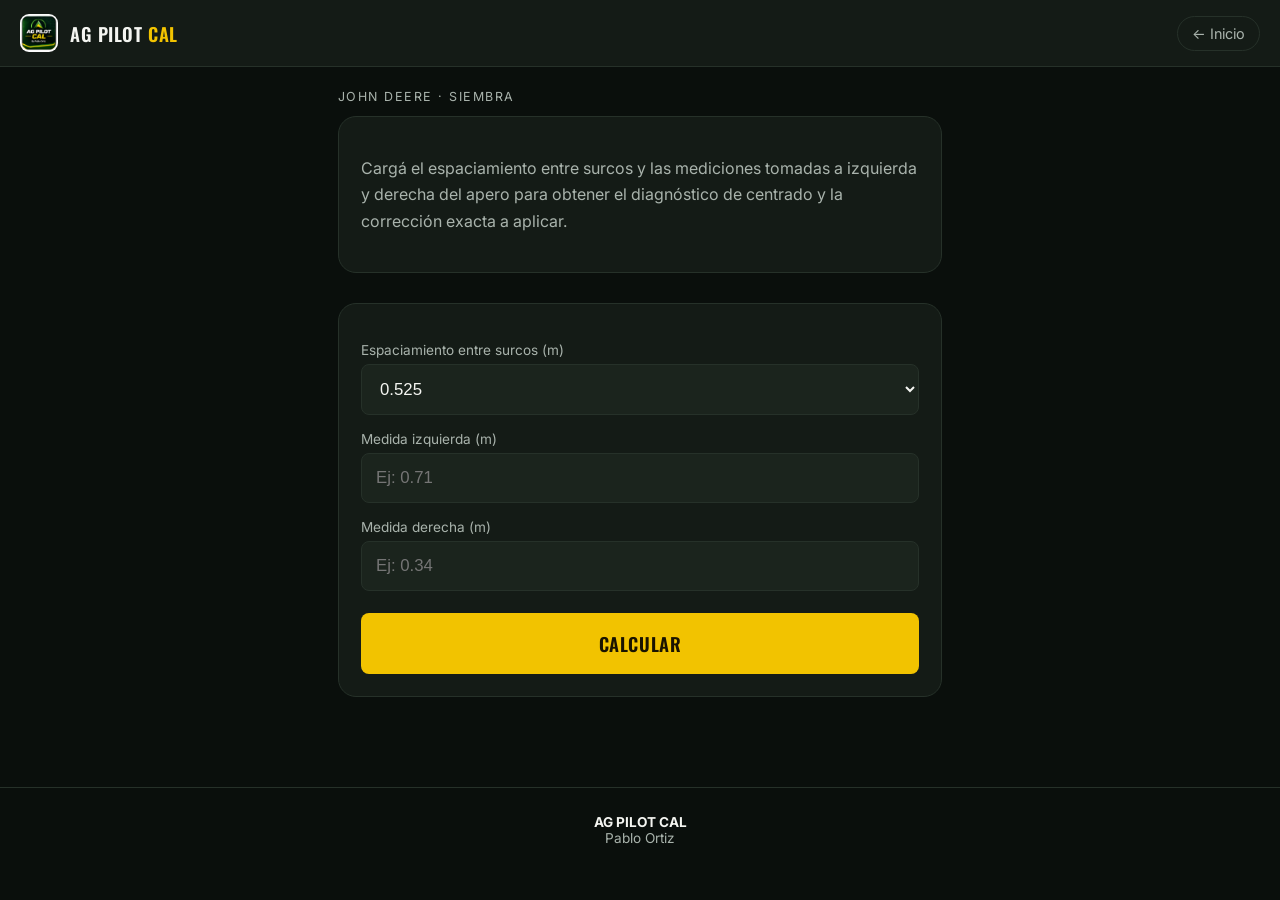
==== modules/john-deere-siembra.html @ c3885dfe "Add files via upload" ====
<!DOCTYPE html>
<html lang="es">
<head>
<meta charset="UTF-8">
<meta name="viewport" content="width=device-width, initial-scale=1.0, viewport-fit=cover">
<title>John Deere · Siembra — AG PILOT CAL</title>
<meta name="theme-color" content="#0a0f0c">
<link rel="manifest" href="../manifest.json">
<link rel="icon" href="../img/favicon.png">
<link rel="apple-touch-icon" href="../img/apple-touch-icon.png">

<link rel="preconnect" href="https://fonts.googleapis.com">
<link rel="preconnect" href="https://fonts.gstatic.com" crossorigin>
<link href="https://fonts.googleapis.com/css2?family=Oswald:wght@500;600;700&family=Inter:wght@400;500;600&display=swap" rel="stylesheet">

<link rel="stylesheet" href="../css/style.css">
</head>
<body>

<header class="topbar">
  <img src="../img/icon-192.png" alt="AG PILOT CAL">
  <div class="brand">AG PILOT <span>CAL</span></div>
  <a class="back" href="../index.html">← Inicio</a>
</header>

<main>

  <section>
    <div class="section-title">JOHN DEERE · SIEMBRA</div>
    <div class="card">
      <p>Cargá el espaciamiento entre surcos y las mediciones tomadas a izquierda y derecha
      del apero para obtener el diagnóstico de centrado y la corrección exacta a aplicar.</p>
    </div>
  </section>

  <section>
    <div class="card">

      <label for="surco">Espaciamiento entre surcos (m)</label>
      <select id="surco">
        <option value="0.525">0.525</option>
        <option value="0.45">0.45</option>
        <option value="0.70">0.70</option>
        <option value="0.21">0.21</option>
        <option value="0.19">0.19</option>
      </select>

      <label for="izq">Medida izquierda (m)</label>
      <input id="izq" type="number" step="0.001" inputmode="decimal" placeholder="Ej: 0.71">

      <label for="der">Medida derecha (m)</label>
      <input id="der" type="number" step="0.001" inputmode="decimal" placeholder="Ej: 0.34">

      <button class="primary" onclick="calcular()">Calcular</button>

    </div>
  </section>

  <section class="result" id="resultado">
    <div class="card">
      <h2>Diagnóstico</h2>
      <div id="estado" class="status-line"></div>

      <div class="box">
        <b>Corrección Valor C</b>
        <div id="valorC" class="value"></div>
      </div>

      <div class="box">
        <b>Corrección ancho de apero</b>
        <div id="anchoApero" class="value"></div>
      </div>

      <div class="action-list">
        <h3>Acciones recomendadas</h3>
        <div id="acciones"></div>
      </div>
    </div>
  </section>

</main>

<footer>
  <strong>AG PILOT CAL</strong><br>
  Pablo Ortiz
</footer>

<script>
// Fórmula de calibración John Deere · Siembra — validada en campo.
function calcular(){

    let surco = parseFloat(document.getElementById("surco").value);
    let izq   = parseFloat(document.getElementById("izq").value);
    let der   = parseFloat(document.getElementById("der").value);

    if(isNaN(izq) || isNaN(der)){
        alert("Ingrese ambas mediciones.");
        return;
    }

    let teorico = surco * 2;
    let suma = izq + der;
    let diferenciaCentro = Math.abs(izq - der);
    let valorC = diferenciaCentro / 4;

    let direccion = "";
    if(izq > der){
        direccion = "Mover hacia la DERECHA";
    } else if(der > izq){
        direccion = "Mover hacia la IZQUIERDA";
    } else {
        direccion = "Sin corrección";
    }

    let correccionApero = (teorico - suma) / 2;
    let textoApero = "";
    if(correccionApero > 0){
        textoApero = "⬆ AUMENTAR +" + correccionApero.toFixed(3) + " m";
    } else if(correccionApero < 0){
        textoApero = "⬇ REDUCIR " + Math.abs(correccionApero).toFixed(3) + " m";
    } else {
        textoApero = "✅ Sin corrección";
    }

    let tolerancia = 0.02;
    let estado = "";
    if(Math.abs(suma - teorico) <= tolerancia){
        estado = '<span class="status-ok">🟢 APERO CENTRADO</span>';
    } else {
        estado = '<span class="status-warn">⚠ VERIFICAR CENTRADO</span>';
    }

    document.getElementById("estado").innerHTML = estado;
    document.getElementById("valorC").innerHTML = valorC.toFixed(3) + " m<br>" + direccion;
    document.getElementById("anchoApero").innerHTML = textoApero;
    document.getElementById("acciones").innerHTML =
        "1. Modificar Valor C: " + valorC.toFixed(3) + " m<br><br>" +
        "2. " + textoApero + "<br><br>" +
        "3. Verificar nuevamente en campo.";

    document.getElementById("resultado").style.display = "block";
}
</script>

</body>
</html>
---- css/style.css ----
/* ============================================
   AG PILOT CAL — design tokens
   ============================================ */
:root{
  --bg:            #0a0f0c;
  --surface:       #141b16;
  --surface-2:     #1b241d;
  --border:        #263129;

  --primary:       #1b5e20;
  --primary-light: #2e8b34;
  --accent:        #f2c300;
  --accent-dim:    #c9a300;

  --text:          #f4f5f1;
  --text-dim:      #a9b3ac;

  --success:       #48c05c;
  --warning:       #ffab2e;
  --danger:        #ff5a52;

  --radius-lg: 18px;
  --radius-md: 12px;
  --radius-sm: 8px;

  --shadow: 0 10px 30px rgba(0,0,0,.45);
}

*{ box-sizing:border-box; }

html,body{
  margin:0;
  padding:0;
  background:var(--bg);
  color:var(--text);
  font-family:'Inter',-apple-system,BlinkMacSystemFont,'Segoe UI',Roboto,sans-serif;
  -webkit-tap-highlight-color:transparent;
}

h1,h2,h3,.brand-word{
  font-family:'Oswald','Inter',sans-serif;
  text-transform:uppercase;
  letter-spacing:.02em;
  margin:0;
}

a{ color:inherit; }

img{ max-width:100%; display:block; }

/* ---------- top nav ---------- */
.topbar{
  display:flex;
  align-items:center;
  gap:12px;
  padding:14px 20px;
  background:var(--surface);
  border-bottom:1px solid var(--border);
  position:sticky;
  top:0;
  z-index:10;
}
.topbar img{
  width:38px;
  height:38px;
  border-radius:9px;
}
.topbar .brand{
  font-family:'Oswald',sans-serif;
  font-size:1.15rem;
  font-weight:600;
  letter-spacing:.03em;
}
.topbar .brand span{ color:var(--accent); }
.topbar .back{
  margin-left:auto;
  font-size:.9rem;
  color:var(--text-dim);
  text-decoration:none;
  border:1px solid var(--border);
  padding:8px 14px;
  border-radius:999px;
}

/* ---------- hero ---------- */
.hero{
  position:relative;
  overflow:hidden;
}
.hero img{
  width:100%;
  height:min(52vw,320px);
  object-fit:cover;
  object-position:center 40%;
  filter:brightness(.55);
}
.hero-copy{
  position:absolute;
  inset:0;
  display:flex;
  flex-direction:column;
  justify-content:flex-end;
  padding:22px 20px 26px;
  background:linear-gradient(180deg,rgba(10,15,12,0) 0%,rgba(10,15,12,.9) 85%);
}
.hero-copy h1{
  font-size:clamp(1.7rem,6vw,2.6rem);
  line-height:1.05;
}
.hero-copy .accent{ color:var(--accent); }
.hero-copy p{
  margin:8px 0 0;
  color:var(--text-dim);
  font-size:.98rem;
  max-width:46ch;
}

/* ---------- layout ---------- */
main{
  max-width:640px;
  margin:0 auto;
  padding:22px 18px 60px;
}
section{ margin-bottom:30px; }
.section-title{
  font-size:.78rem;
  color:var(--text-dim);
  letter-spacing:.12em;
  margin-bottom:12px;
}

/* ---------- module cards ---------- */
.modules{
  display:grid;
  grid-template-columns:1fr;
  gap:12px;
}
.module-card{
  display:flex;
  align-items:center;
  gap:14px;
  background:var(--surface);
  border:1px solid var(--border);
  border-radius:var(--radius-md);
  padding:16px;
  text-decoration:none;
  color:var(--text);
  transition:border-color .15s ease, transform .15s ease;
}
.module-card:active{ transform:scale(.98); }
.module-card.active:hover{ border-color:var(--primary-light); }
.module-card .icon{
  width:46px;
  height:46px;
  border-radius:var(--radius-sm);
  background:var(--primary);
  display:flex;
  align-items:center;
  justify-content:center;
  font-size:1.4rem;
  flex-shrink:0;
}
.module-card .info{ flex:1; min-width:0; }
.module-card .info .name{
  font-weight:600;
  font-size:1.02rem;
}
.module-card .info .desc{
  color:var(--text-dim);
  font-size:.86rem;
  margin-top:2px;
}
.module-card .chevron{ color:var(--text-dim); font-size:1.2rem; }

.module-card.disabled{
  opacity:.5;
  cursor:default;
  pointer-events:none;
}
.module-card.disabled .icon{ background:var(--surface-2); }
.module-card .badge{
  font-size:.68rem;
  letter-spacing:.06em;
  text-transform:uppercase;
  background:var(--surface-2);
  color:var(--text-dim);
  padding:3px 8px;
  border-radius:999px;
  margin-left:8px;
}

/* ---------- generic card ---------- */
.card{
  background:var(--surface);
  border:1px solid var(--border);
  border-radius:var(--radius-lg);
  padding:22px;
}
.card p{
  line-height:1.65;
  color:var(--text-dim);
}
.card + .card{ margin-top:16px; }
.card img{ border-radius:var(--radius-sm); margin-top:14px; }
.card figcaption{
  color:var(--text-dim);
  font-size:.85rem;
  margin-top:8px;
}

/* ---------- footer ---------- */
footer{
  text-align:center;
  padding:26px 20px 34px;
  color:var(--text-dim);
  font-size:.85rem;
  border-top:1px solid var(--border);
}
footer strong{ color:var(--text); }

/* ---------- form controls (calibration tool) ---------- */
label{
  display:block;
  font-size:.85rem;
  color:var(--text-dim);
  margin:16px 0 6px;
}
select, input[type="number"]{
  width:100%;
  padding:14px;
  font-size:1.05rem;
  border:1px solid var(--border);
  background:var(--surface-2);
  color:var(--text);
  border-radius:var(--radius-sm);
}
select:focus, input:focus{
  outline:2px solid var(--primary-light);
  outline-offset:1px;
}

button.primary{
  width:100%;
  padding:17px;
  background:var(--accent);
  color:#1a1400;
  font-family:'Oswald',sans-serif;
  font-size:1.15rem;
  letter-spacing:.03em;
  text-transform:uppercase;
  font-weight:600;
  border:none;
  border-radius:var(--radius-sm);
  cursor:pointer;
  margin-top:22px;
}
button.primary:active{ background:var(--accent-dim); }

.result{ display:none; margin-top:20px; }
.status-line{
  font-family:'Oswald',sans-serif;
  font-size:1.25rem;
  letter-spacing:.01em;
}
.status-ok{ color:var(--success); }
.status-warn{ color:var(--warning); }

.box{
  background:var(--surface-2);
  border:1px solid var(--border);
  border-radius:var(--radius-sm);
  padding:14px 16px;
  margin-top:12px;
}
.box b{
  display:block;
  font-size:.78rem;
  letter-spacing:.06em;
  text-transform:uppercase;
  color:var(--text-dim);
  margin-bottom:6px;
}
.box .value{ font-size:1.3rem; font-weight:600; }

.action-list{
  background:var(--surface-2);
  border-radius:var(--radius-sm);
  padding:16px;
  margin-top:16px;
  line-height:1.8;
}
.action-list h3{
  font-size:.9rem;
  color:var(--accent);
  margin-bottom:8px;
}

@media (min-width:520px){
  .modules{ grid-template-columns:1fr 1fr; }
}
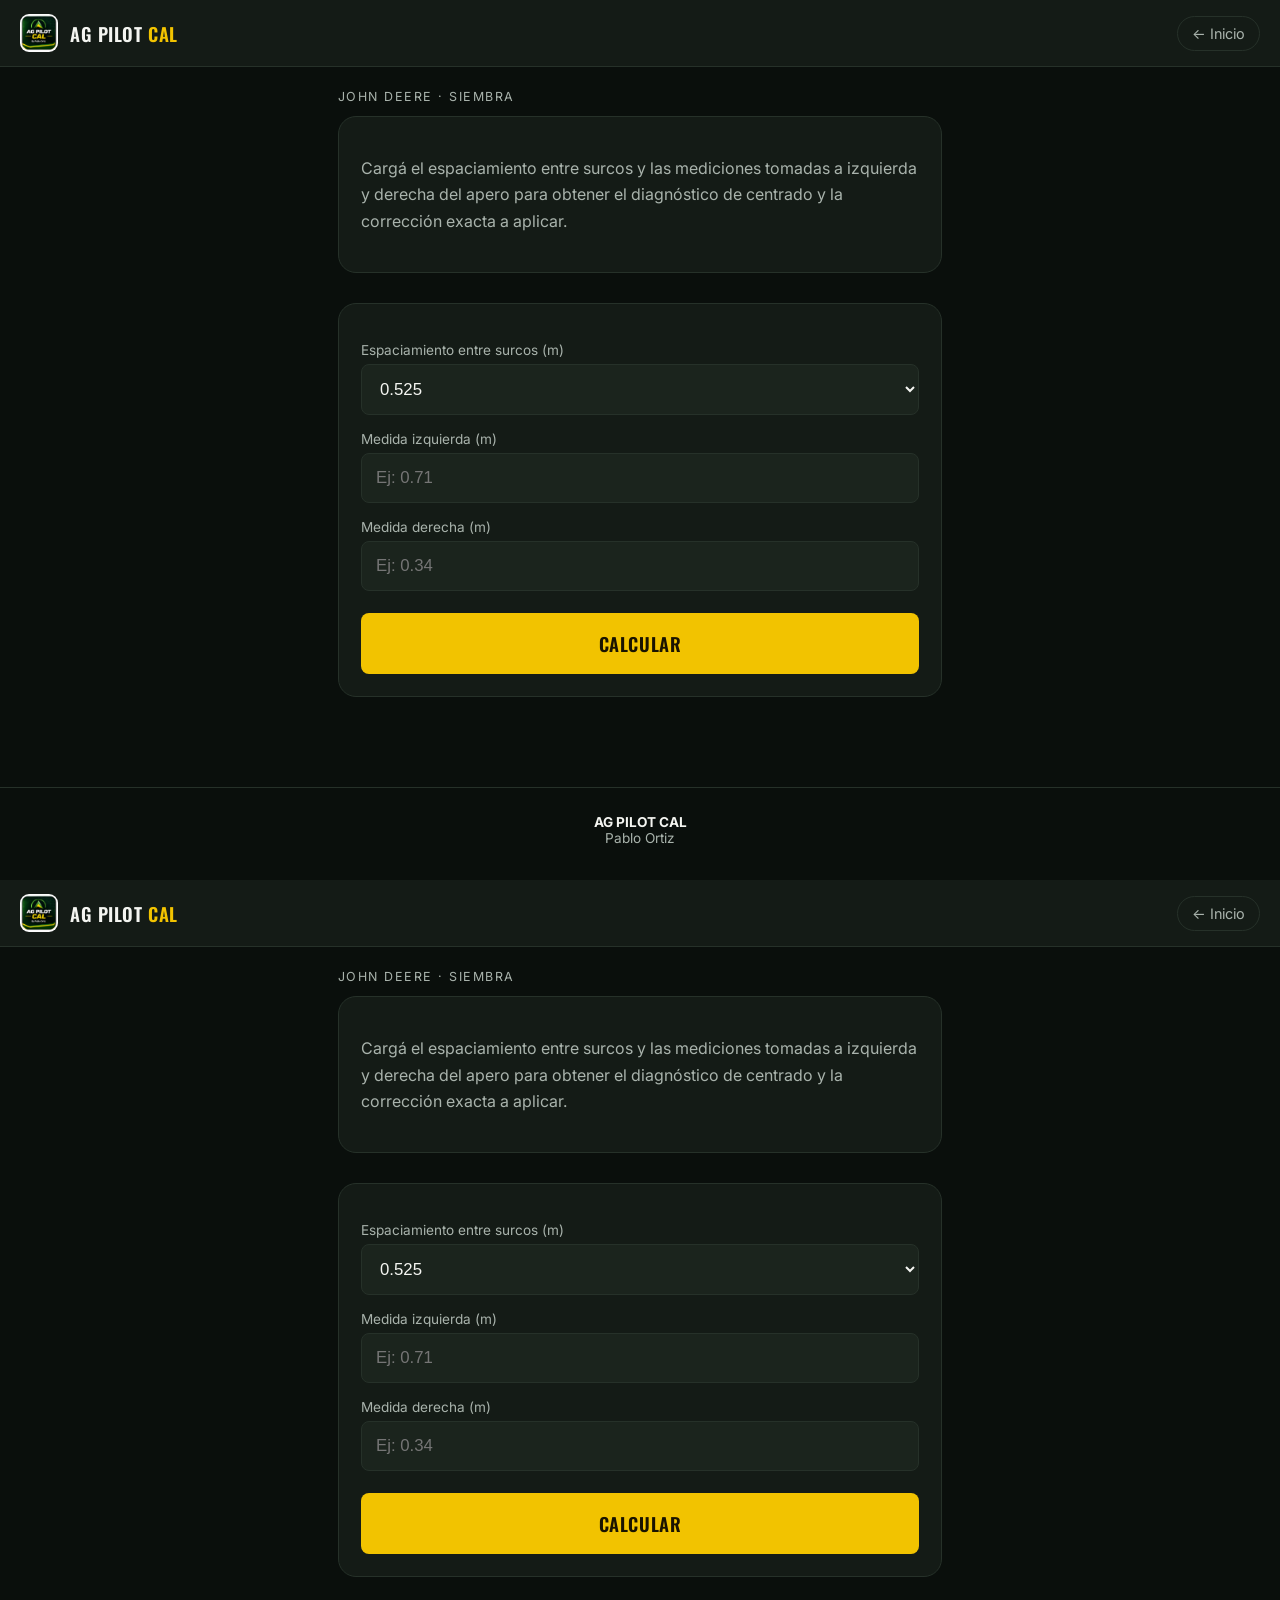
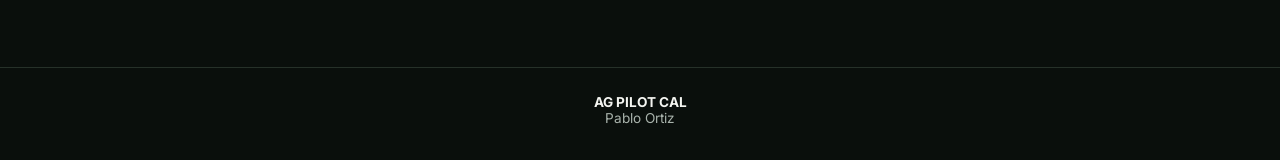
==== commit 717bcfd0: "Update HTML structure and add calibration script" ====
--- a/modules/john-deere-siembra.html
+++ b/modules/john-deere-siembra.html
@@ -9,6 +9,17 @@
 <link rel="icon" href="../img/favicon.png">
 <link rel="apple-touch-icon" href="../img/apple-touch-icon.png">
 
+<link rel="preconnect" href="https://fonts.googleapis.com"><!DOCTYPE html>
+<html lang="es">
+<head>
+<meta charset="UTF-8">
+<meta name="viewport" content="width=device-width, initial-scale=1.0, viewport-fit=cover">
+<title>John Deere · Siembra — AG PILOT CAL</title>
+<meta name="theme-color" content="#0a0f0c">
+<link rel="manifest" href="../manifest.json">
+<link rel="icon" href="../img/favicon.png">
+<link rel="apple-touch-icon" href="../img/apple-touch-icon.png">
+
 <link rel="preconnect" href="https://fonts.googleapis.com">
 <link rel="preconnect" href="https://fonts.gstatic.com" crossorigin>
 <link href="https://fonts.googleapis.com/css2?family=Oswald:wght@500;600;700&family=Inter:wght@400;500;600&display=swap" rel="stylesheet">
@@ -144,3 +155,138 @@
 
 </body>
 </html>
+
+<link rel="preconnect" href="https://fonts.gstatic.com" crossorigin>
+<link href="https://fonts.googleapis.com/css2?family=Oswald:wght@500;600;700&family=Inter:wght@400;500;600&display=swap" rel="stylesheet">
+
+<link rel="stylesheet" href="../css/style.css">
+</head>
+<body>
+
+<header class="topbar">
+  <img src="../img/icon-192.png" alt="AG PILOT CAL">
+  <div class="brand">AG PILOT <span>CAL</span></div>
+  <a class="back" href="../index.html">← Inicio</a>
+</header>
+
+<main>
+
+  <section>
+    <div class="section-title">JOHN DEERE · SIEMBRA</div>
+    <div class="card">
+      <p>Cargá el espaciamiento entre surcos y las mediciones tomadas a izquierda y derecha
+      del apero para obtener el diagnóstico de centrado y la corrección exacta a aplicar.</p>
+    </div>
+  </section>
+
+  <section>
+    <div class="card">
+
+      <label for="surco">Espaciamiento entre surcos (m)</label>
+      <select id="surco">
+        <option value="0.525">0.525</option>
+        <option value="0.45">0.45</option>
+        <option value="0.70">0.70</option>
+        <option value="0.21">0.21</option>
+        <option value="0.19">0.19</option>
+      </select>
+
+      <label for="izq">Medida izquierda (m)</label>
+      <input id="izq" type="number" step="0.001" inputmode="decimal" placeholder="Ej: 0.71">
+
+      <label for="der">Medida derecha (m)</label>
+      <input id="der" type="number" step="0.001" inputmode="decimal" placeholder="Ej: 0.34">
+
+      <button class="primary" onclick="calcular()">Calcular</button>
+
+    </div>
+  </section>
+
+  <section class="result" id="resultado">
+    <div class="card">
+      <h2>Diagnóstico</h2>
+      <div id="estado" class="status-line"></div>
+
+      <div class="box">
+        <b>Corrección Valor C</b>
+        <div id="valorC" class="value"></div>
+      </div>
+
+      <div class="box">
+        <b>Corrección ancho de apero</b>
+        <div id="anchoApero" class="value"></div>
+      </div>
+
+      <div class="action-list">
+        <h3>Acciones recomendadas</h3>
+        <div id="acciones"></div>
+      </div>
+    </div>
+  </section>
+
+</main>
+
+<footer>
+  <strong>AG PILOT CAL</strong><br>
+  Pablo Ortiz
+</footer>
+
+<script>
+// Fórmula de calibración John Deere · Siembra — validada en campo.
+function calcular(){
+
+    let surco = parseFloat(document.getElementById("surco").value);
+    let izq   = parseFloat(document.getElementById("izq").value);
+    let der   = parseFloat(document.getElementById("der").value);
+
+    if(isNaN(izq) || isNaN(der)){
+        alert("Ingrese ambas mediciones.");
+        return;
+    }
+
+    let teorico = surco * 2;
+    let suma = izq + der;
+    let diferenciaCentro = Math.abs(izq - der);
+    let valorC = diferenciaCentro / 4;
+
+    let direccion = "";
+    if(izq > der){
+        direccion = "Mover hacia la DERECHA";
+    } else if(der > izq){
+        direccion = "Mover hacia la IZQUIERDA";
+    } else {
+        direccion = "Sin corrección";
+    }
+
+    let correccionApero = (teorico - suma) / 2;
+    let textoApero = "";
+    if(correccionApero > 0){
+        textoApero = "⬆ AUMENTAR +" + correccionApero.toFixed(3) + " m";
+    } else if(correccionApero < 0){
+        textoApero = "⬇ REDUCIR " + Math.abs(correccionApero).toFixed(3) + " m";
+    } else {
+        textoApero = "✅ Sin corrección";
+    }
+
+    let tolerancia = 0.02;
+    let estado = "";
+    if(Math.abs(suma - teorico) <= tolerancia){
+        estado = '<span class="status-ok">🟢 APERO CENTRADO</span>';
+    } else {
+        estado = '<span class="status-warn">⚠ VERIFICAR CENTRADO</span>';
+    }
+
+    document.getElementById("estado").innerHTML = estado;
+    document.getElementById("valorC").innerHTML = valorC.toFixed(3) + " m<br>" + direccion;
+    document.getElementById("anchoApero").innerHTML = textoApero;
+    document.getElementById("acciones").innerHTML =
+        "1. Modificar Valor C: " + valorC.toFixed(3) + " m<br><br>" +
+        "2. " + textoApero + "<br><br>" +
+        "3. Verificar nuevamente en campo.";
+
+    document.getElementById("resultado").style.display = "block";
+}
+</script>
+
+</body>
+</html>
--- a/css/style.css
+++ b/css/style.css
@@ -96,6 +96,104 @@
 }
 .hero-copy{
   position:absolute;
+  inset:0;/* ============================================
+   AG PILOT CAL — design tokens
+   ============================================ */
+:root{
+  --bg:            #0a0f0c;
+  --surface:       #141b16;
+  --surface-2:     #1b241d;
+  --border:        #263129;
+
+  --primary:       #1b5e20;
+  --primary-light: #2e8b34;
+  --accent:        #f2c300;
+  --accent-dim:    #c9a300;
+
+  --text:          #f4f5f1;
+  --text-dim:      #a9b3ac;
+
+  --success:       #48c05c;
+  --warning:       #ffab2e;
+  --danger:        #ff5a52;
+
+  --radius-lg: 18px;
+  --radius-md: 12px;
+  --radius-sm: 8px;
+
+  --shadow: 0 10px 30px rgba(0,0,0,.45);
+}
+
+*{ box-sizing:border-box; }
+
+html,body{
+  margin:0;
+  padding:0;
+  background:var(--bg);
+  color:var(--text);
+  font-family:'Inter',-apple-system,BlinkMacSystemFont,'Segoe UI',Roboto,sans-serif;
+  -webkit-tap-highlight-color:transparent;
+}
+
+h1,h2,h3,.brand-word{
+  font-family:'Oswald','Inter',sans-serif;
+  text-transform:uppercase;
+  letter-spacing:.02em;
+  margin:0;
+}
+
+a{ color:inherit; }
+
+img{ max-width:100%; display:block; }
+
+/* ---------- top nav ---------- */
+.topbar{
+  display:flex;
+  align-items:center;
+  gap:12px;
+  padding:14px 20px;
+  background:var(--surface);
+  border-bottom:1px solid var(--border);
+  position:sticky;
+  top:0;
+  z-index:10;
+}
+.topbar img{
+  width:38px;
+  height:38px;
+  border-radius:9px;
+}
+.topbar .brand{
+  font-family:'Oswald',sans-serif;
+  font-size:1.15rem;
+  font-weight:600;
+  letter-spacing:.03em;
+}
+.topbar .brand span{ color:var(--accent); }
+.topbar .back{
+  margin-left:auto;
+  font-size:.9rem;
+  color:var(--text-dim);
+  text-decoration:none;
+  border:1px solid var(--border);
+  padding:8px 14px;
+  border-radius:999px;
+}
+
+/* ---------- hero ---------- */
+.hero{
+  position:relative;
+  overflow:hidden;
+}
+.hero img{
+  width:100%;
+  height:min(52vw,320px);
+  object-fit:cover;
+  object-position:center 40%;
+  filter:brightness(.55);
+}
+.hero-copy{
+  position:absolute;
   inset:0;
   display:flex;
   flex-direction:column;
@@ -298,3 +396,205 @@
 @media (min-width:520px){
   .modules{ grid-template-columns:1fr 1fr; }
 }
+
+  display:flex;
+  flex-direction:column;
+  justify-content:flex-end;
+  padding:22px 20px 26px;
+  background:linear-gradient(180deg,rgba(10,15,12,0) 0%,rgba(10,15,12,.9) 85%);
+}
+.hero-copy h1{
+  font-size:clamp(1.7rem,6vw,2.6rem);
+  line-height:1.05;
+}
+.hero-copy .accent{ color:var(--accent); }
+.hero-copy p{
+  margin:8px 0 0;
+  color:var(--text-dim);
+  font-size:.98rem;
+  max-width:46ch;
+}
+
+/* ---------- layout ---------- */
+main{
+  max-width:640px;
+  margin:0 auto;
+  padding:22px 18px 60px;
+}
+section{ margin-bottom:30px; }
+.section-title{
+  font-size:.78rem;
+  color:var(--text-dim);
+  letter-spacing:.12em;
+  margin-bottom:12px;
+}
+
+/* ---------- module cards ---------- */
+.modules{
+  display:grid;
+  grid-template-columns:1fr;
+  gap:12px;
+}
+.module-card{
+  display:flex;
+  align-items:center;
+  gap:14px;
+  background:var(--surface);
+  border:1px solid var(--border);
+  border-radius:var(--radius-md);
+  padding:16px;
+  text-decoration:none;
+  color:var(--text);
+  transition:border-color .15s ease, transform .15s ease;
+}
+.module-card:active{ transform:scale(.98); }
+.module-card.active:hover{ border-color:var(--primary-light); }
+.module-card .icon{
+  width:46px;
+  height:46px;
+  border-radius:var(--radius-sm);
+  background:var(--primary);
+  display:flex;
+  align-items:center;
+  justify-content:center;
+  font-size:1.4rem;
+  flex-shrink:0;
+}
+.module-card .info{ flex:1; min-width:0; }
+.module-card .info .name{
+  font-weight:600;
+  font-size:1.02rem;
+}
+.module-card .info .desc{
+  color:var(--text-dim);
+  font-size:.86rem;
+  margin-top:2px;
+}
+.module-card .chevron{ color:var(--text-dim); font-size:1.2rem; }
+
+.module-card.disabled{
+  opacity:.5;
+  cursor:default;
+  pointer-events:none;
+}
+.module-card.disabled .icon{ background:var(--surface-2); }
+.module-card .badge{
+  font-size:.68rem;
+  letter-spacing:.06em;
+  text-transform:uppercase;
+  background:var(--surface-2);
+  color:var(--text-dim);
+  padding:3px 8px;
+  border-radius:999px;
+  margin-left:8px;
+}
+
+/* ---------- generic card ---------- */
+.card{
+  background:var(--surface);
+  border:1px solid var(--border);
+  border-radius:var(--radius-lg);
+  padding:22px;
+}
+.card p{
+  line-height:1.65;
+  color:var(--text-dim);
+}
+.card + .card{ margin-top:16px; }
+.card img{ border-radius:var(--radius-sm); margin-top:14px; }
+.card figcaption{
+  color:var(--text-dim);
+  font-size:.85rem;
+  margin-top:8px;
+}
+
+/* ---------- footer ---------- */
+footer{
+  text-align:center;
+  padding:26px 20px 34px;
+  color:var(--text-dim);
+  font-size:.85rem;
+  border-top:1px solid var(--border);
+}
+footer strong{ color:var(--text); }
+
+/* ---------- form controls (calibration tool) ---------- */
+label{
+  display:block;
+  font-size:.85rem;
+  color:var(--text-dim);
+  margin:16px 0 6px;
+}
+select, input[type="number"]{
+  width:100%;
+  padding:14px;
+  font-size:1.05rem;
+  border:1px solid var(--border);
+  background:var(--surface-2);
+  color:var(--text);
+  border-radius:var(--radius-sm);
+}
+select:focus, input:focus{
+  outline:2px solid var(--primary-light);
+  outline-offset:1px;
+}
+
+button.primary{
+  width:100%;
+  padding:17px;
+  background:var(--accent);
+  color:#1a1400;
+  font-family:'Oswald',sans-serif;
+  font-size:1.15rem;
+  letter-spacing:.03em;
+  text-transform:uppercase;
+  font-weight:600;
+  border:none;
+  border-radius:var(--radius-sm);
+  cursor:pointer;
+  margin-top:22px;
+}
+button.primary:active{ background:var(--accent-dim); }
+
+.result{ display:none; margin-top:20px; }
+.status-line{
+  font-family:'Oswald',sans-serif;
+  font-size:1.25rem;
+  letter-spacing:.01em;
+}
+.status-ok{ color:var(--success); }
+.status-warn{ color:var(--warning); }
+
+.box{
+  background:var(--surface-2);
+  border:1px solid var(--border);
+  border-radius:var(--radius-sm);
+  padding:14px 16px;
+  margin-top:12px;
+}
+.box b{
+  display:block;
+  font-size:.78rem;
+  letter-spacing:.06em;
+  text-transform:uppercase;
+  color:var(--text-dim);
+  margin-bottom:6px;
+}
+.box .value{ font-size:1.3rem; font-weight:600; }
+
+.action-list{
+  background:var(--surface-2);
+  border-radius:var(--radius-sm);
+  padding:16px;
+  margin-top:16px;
+  line-height:1.8;
+}
+.action-list h3{
+  font-size:.9rem;
+  color:var(--accent);
+  margin-bottom:8px;
+}
+
+@media (min-width:520px){
+  .modules{ grid-template-columns:1fr 1fr; }
+}
--- a/css/style.css
+++ b/css/style.css
@@ -96,6 +96,104 @@
 }
 .hero-copy{
   position:absolute;
+  inset:0;/* ============================================
+   AG PILOT CAL — design tokens
+   ============================================ */
+:root{
+  --bg:            #0a0f0c;
+  --surface:       #141b16;
+  --surface-2:     #1b241d;
+  --border:        #263129;
+
+  --primary:       #1b5e20;
+  --primary-light: #2e8b34;
+  --accent:        #f2c300;
+  --accent-dim:    #c9a300;
+
+  --text:          #f4f5f1;
+  --text-dim:      #a9b3ac;
+
+  --success:       #48c05c;
+  --warning:       #ffab2e;
+  --danger:        #ff5a52;
+
+  --radius-lg: 18px;
+  --radius-md: 12px;
+  --radius-sm: 8px;
+
+  --shadow: 0 10px 30px rgba(0,0,0,.45);
+}
+
+*{ box-sizing:border-box; }
+
+html,body{
+  margin:0;
+  padding:0;
+  background:var(--bg);
+  color:var(--text);
+  font-family:'Inter',-apple-system,BlinkMacSystemFont,'Segoe UI',Roboto,sans-serif;
+  -webkit-tap-highlight-color:transparent;
+}
+
+h1,h2,h3,.brand-word{
+  font-family:'Oswald','Inter',sans-serif;
+  text-transform:uppercase;
+  letter-spacing:.02em;
+  margin:0;
+}
+
+a{ color:inherit; }
+
+img{ max-width:100%; display:block; }
+
+/* ---------- top nav ---------- */
+.topbar{
+  display:flex;
+  align-items:center;
+  gap:12px;
+  padding:14px 20px;
+  background:var(--surface);
+  border-bottom:1px solid var(--border);
+  position:sticky;
+  top:0;
+  z-index:10;
+}
+.topbar img{
+  width:38px;
+  height:38px;
+  border-radius:9px;
+}
+.topbar .brand{
+  font-family:'Oswald',sans-serif;
+  font-size:1.15rem;
+  font-weight:600;
+  letter-spacing:.03em;
+}
+.topbar .brand span{ color:var(--accent); }
+.topbar .back{
+  margin-left:auto;
+  font-size:.9rem;
+  color:var(--text-dim);
+  text-decoration:none;
+  border:1px solid var(--border);
+  padding:8px 14px;
+  border-radius:999px;
+}
+
+/* ---------- hero ---------- */
+.hero{
+  position:relative;
+  overflow:hidden;
+}
+.hero img{
+  width:100%;
+  height:min(52vw,320px);
+  object-fit:cover;
+  object-position:center 40%;
+  filter:brightness(.55);
+}
+.hero-copy{
+  position:absolute;
   inset:0;
   display:flex;
   flex-direction:column;
@@ -298,3 +396,205 @@
 @media (min-width:520px){
   .modules{ grid-template-columns:1fr 1fr; }
 }
+
+  display:flex;
+  flex-direction:column;
+  justify-content:flex-end;
+  padding:22px 20px 26px;
+  background:linear-gradient(180deg,rgba(10,15,12,0) 0%,rgba(10,15,12,.9) 85%);
+}
+.hero-copy h1{
+  font-size:clamp(1.7rem,6vw,2.6rem);
+  line-height:1.05;
+}
+.hero-copy .accent{ color:var(--accent); }
+.hero-copy p{
+  margin:8px 0 0;
+  color:var(--text-dim);
+  font-size:.98rem;
+  max-width:46ch;
+}
+
+/* ---------- layout ---------- */
+main{
+  max-width:640px;
+  margin:0 auto;
+  padding:22px 18px 60px;
+}
+section{ margin-bottom:30px; }
+.section-title{
+  font-size:.78rem;
+  color:var(--text-dim);
+  letter-spacing:.12em;
+  margin-bottom:12px;
+}
+
+/* ---------- module cards ---------- */
+.modules{
+  display:grid;
+  grid-template-columns:1fr;
+  gap:12px;
+}
+.module-card{
+  display:flex;
+  align-items:center;
+  gap:14px;
+  background:var(--surface);
+  border:1px solid var(--border);
+  border-radius:var(--radius-md);
+  padding:16px;
+  text-decoration:none;
+  color:var(--text);
+  transition:border-color .15s ease, transform .15s ease;
+}
+.module-card:active{ transform:scale(.98); }
+.module-card.active:hover{ border-color:var(--primary-light); }
+.module-card .icon{
+  width:46px;
+  height:46px;
+  border-radius:var(--radius-sm);
+  background:var(--primary);
+  display:flex;
+  align-items:center;
+  justify-content:center;
+  font-size:1.4rem;
+  flex-shrink:0;
+}
+.module-card .info{ flex:1; min-width:0; }
+.module-card .info .name{
+  font-weight:600;
+  font-size:1.02rem;
+}
+.module-card .info .desc{
+  color:var(--text-dim);
+  font-size:.86rem;
+  margin-top:2px;
+}
+.module-card .chevron{ color:var(--text-dim); font-size:1.2rem; }
+
+.module-card.disabled{
+  opacity:.5;
+  cursor:default;
+  pointer-events:none;
+}
+.module-card.disabled .icon{ background:var(--surface-2); }
+.module-card .badge{
+  font-size:.68rem;
+  letter-spacing:.06em;
+  text-transform:uppercase;
+  background:var(--surface-2);
+  color:var(--text-dim);
+  padding:3px 8px;
+  border-radius:999px;
+  margin-left:8px;
+}
+
+/* ---------- generic card ---------- */
+.card{
+  background:var(--surface);
+  border:1px solid var(--border);
+  border-radius:var(--radius-lg);
+  padding:22px;
+}
+.card p{
+  line-height:1.65;
+  color:var(--text-dim);
+}
+.card + .card{ margin-top:16px; }
+.card img{ border-radius:var(--radius-sm); margin-top:14px; }
+.card figcaption{
+  color:var(--text-dim);
+  font-size:.85rem;
+  margin-top:8px;
+}
+
+/* ---------- footer ---------- */
+footer{
+  text-align:center;
+  padding:26px 20px 34px;
+  color:var(--text-dim);
+  font-size:.85rem;
+  border-top:1px solid var(--border);
+}
+footer strong{ color:var(--text); }
+
+/* ---------- form controls (calibration tool) ---------- */
+label{
+  display:block;
+  font-size:.85rem;
+  color:var(--text-dim);
+  margin:16px 0 6px;
+}
+select, input[type="number"]{
+  width:100%;
+  padding:14px;
+  font-size:1.05rem;
+  border:1px solid var(--border);
+  background:var(--surface-2);
+  color:var(--text);
+  border-radius:var(--radius-sm);
+}
+select:focus, input:focus{
+  outline:2px solid var(--primary-light);
+  outline-offset:1px;
+}
+
+button.primary{
+  width:100%;
+  padding:17px;
+  background:var(--accent);
+  color:#1a1400;
+  font-family:'Oswald',sans-serif;
+  font-size:1.15rem;
+  letter-spacing:.03em;
+  text-transform:uppercase;
+  font-weight:600;
+  border:none;
+  border-radius:var(--radius-sm);
+  cursor:pointer;
+  margin-top:22px;
+}
+button.primary:active{ background:var(--accent-dim); }
+
+.result{ display:none; margin-top:20px; }
+.status-line{
+  font-family:'Oswald',sans-serif;
+  font-size:1.25rem;
+  letter-spacing:.01em;
+}
+.status-ok{ color:var(--success); }
+.status-warn{ color:var(--warning); }
+
+.box{
+  background:var(--surface-2);
+  border:1px solid var(--border);
+  border-radius:var(--radius-sm);
+  padding:14px 16px;
+  margin-top:12px;
+}
+.box b{
+  display:block;
+  font-size:.78rem;
+  letter-spacing:.06em;
+  text-transform:uppercase;
+  color:var(--text-dim);
+  margin-bottom:6px;
+}
+.box .value{ font-size:1.3rem; font-weight:600; }
+
+.action-list{
+  background:var(--surface-2);
+  border-radius:var(--radius-sm);
+  padding:16px;
+  margin-top:16px;
+  line-height:1.8;
+}
+.action-list h3{
+  font-size:.9rem;
+  color:var(--accent);
+  margin-bottom:8px;
+}
+
+@media (min-width:520px){
+  .modules{ grid-template-columns:1fr 1fr; }
+}
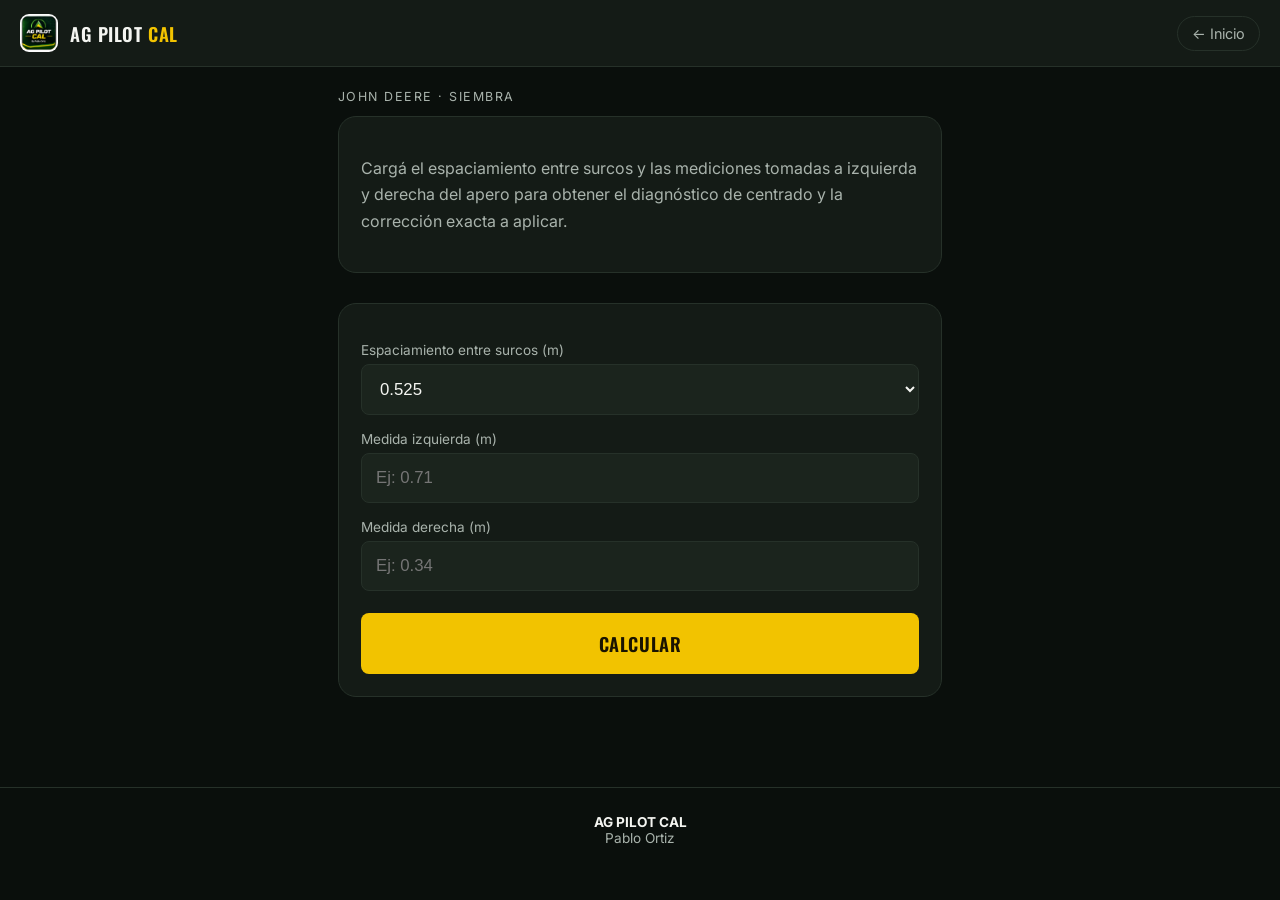
==== commit 20a6e5a2: "Add files via upload" ====
--- a/modules/john-deere-siembra.html
+++ b/modules/john-deere-siembra.html
@@ -1,15 +1,4 @@
 <!DOCTYPE html>
-<html lang="es">
-<head>
-<meta charset="UTF-8">
-<meta name="viewport" content="width=device-width, initial-scale=1.0, viewport-fit=cover">
-<title>John Deere · Siembra — AG PILOT CAL</title>
-<meta name="theme-color" content="#0a0f0c">
-<link rel="manifest" href="../manifest.json">
-<link rel="icon" href="../img/favicon.png">
-<link rel="apple-touch-icon" href="../img/apple-touch-icon.png">
-
-<link rel="preconnect" href="https://fonts.googleapis.com"><!DOCTYPE html>
 <html lang="es">
 <head>
 <meta charset="UTF-8">
@@ -155,138 +144,3 @@
 
 </body>
 </html>
-
-<link rel="preconnect" href="https://fonts.gstatic.com" crossorigin>
-<link href="https://fonts.googleapis.com/css2?family=Oswald:wght@500;600;700&family=Inter:wght@400;500;600&display=swap" rel="stylesheet">
-
-<link rel="stylesheet" href="../css/style.css">
-</head>
-<body>
-
-<header class="topbar">
-  <img src="../img/icon-192.png" alt="AG PILOT CAL">
-  <div class="brand">AG PILOT <span>CAL</span></div>
-  <a class="back" href="../index.html">← Inicio</a>
-</header>
-
-<main>
-
-  <section>
-    <div class="section-title">JOHN DEERE · SIEMBRA</div>
-    <div class="card">
-      <p>Cargá el espaciamiento entre surcos y las mediciones tomadas a izquierda y derecha
-      del apero para obtener el diagnóstico de centrado y la corrección exacta a aplicar.</p>
-    </div>
-  </section>
-
-  <section>
-    <div class="card">
-
-      <label for="surco">Espaciamiento entre surcos (m)</label>
-      <select id="surco">
-        <option value="0.525">0.525</option>
-        <option value="0.45">0.45</option>
-        <option value="0.70">0.70</option>
-        <option value="0.21">0.21</option>
-        <option value="0.19">0.19</option>
-      </select>
-
-      <label for="izq">Medida izquierda (m)</label>
-      <input id="izq" type="number" step="0.001" inputmode="decimal" placeholder="Ej: 0.71">
-
-      <label for="der">Medida derecha (m)</label>
-      <input id="der" type="number" step="0.001" inputmode="decimal" placeholder="Ej: 0.34">
-
-      <button class="primary" onclick="calcular()">Calcular</button>
-
-    </div>
-  </section>
-
-  <section class="result" id="resultado">
-    <div class="card">
-      <h2>Diagnóstico</h2>
-      <div id="estado" class="status-line"></div>
-
-      <div class="box">
-        <b>Corrección Valor C</b>
-        <div id="valorC" class="value"></div>
-      </div>
-
-      <div class="box">
-        <b>Corrección ancho de apero</b>
-        <div id="anchoApero" class="value"></div>
-      </div>
-
-      <div class="action-list">
-        <h3>Acciones recomendadas</h3>
-        <div id="acciones"></div>
-      </div>
-    </div>
-  </section>
-
-</main>
-
-<footer>
-  <strong>AG PILOT CAL</strong><br>
-  Pablo Ortiz
-</footer>
-
-<script>
-// Fórmula de calibración John Deere · Siembra — validada en campo.
-function calcular(){
-
-    let surco = parseFloat(document.getElementById("surco").value);
-    let izq   = parseFloat(document.getElementById("izq").value);
-    let der   = parseFloat(document.getElementById("der").value);
-
-    if(isNaN(izq) || isNaN(der)){
-        alert("Ingrese ambas mediciones.");
-        return;
-    }
-
-    let teorico = surco * 2;
-    let suma = izq + der;
-    let diferenciaCentro = Math.abs(izq - der);
-    let valorC = diferenciaCentro / 4;
-
-    let direccion = "";
-    if(izq > der){
-        direccion = "Mover hacia la DERECHA";
-    } else if(der > izq){
-        direccion = "Mover hacia la IZQUIERDA";
-    } else {
-        direccion = "Sin corrección";
-    }
-
-    let correccionApero = (teorico - suma) / 2;
-    let textoApero = "";
-    if(correccionApero > 0){
-        textoApero = "⬆ AUMENTAR +" + correccionApero.toFixed(3) + " m";
-    } else if(correccionApero < 0){
-        textoApero = "⬇ REDUCIR " + Math.abs(correccionApero).toFixed(3) + " m";
-    } else {
-        textoApero = "✅ Sin corrección";
-    }
-
-    let tolerancia = 0.02;
-    let estado = "";
-    if(Math.abs(suma - teorico) <= tolerancia){
-        estado = '<span class="status-ok">🟢 APERO CENTRADO</span>';
-    } else {
-        estado = '<span class="status-warn">⚠ VERIFICAR CENTRADO</span>';
-    }
-
-    document.getElementById("estado").innerHTML = estado;
-    document.getElementById("valorC").innerHTML = valorC.toFixed(3) + " m<br>" + direccion;
-    document.getElementById("anchoApero").innerHTML = textoApero;
-    document.getElementById("acciones").innerHTML =
-        "1. Modificar Valor C: " + valorC.toFixed(3) + " m<br><br>" +
-        "2. " + textoApero + "<br><br>" +
-        "3. Verificar nuevamente en campo.";
-
-    document.getElementById("resultado").style.display = "block";
-}
-</script>
-
-</body>
-</html>
--- a/css/style.css
+++ b/css/style.css
@@ -96,104 +96,6 @@
 }
 .hero-copy{
   position:absolute;
-  inset:0;/* ============================================
-   AG PILOT CAL — design tokens
-   ============================================ */
-:root{
-  --bg:            #0a0f0c;
-  --surface:       #141b16;
-  --surface-2:     #1b241d;
-  --border:        #263129;
-
-  --primary:       #1b5e20;
-  --primary-light: #2e8b34;
-  --accent:        #f2c300;
-  --accent-dim:    #c9a300;
-
-  --text:          #f4f5f1;
-  --text-dim:      #a9b3ac;
-
-  --success:       #48c05c;
-  --warning:       #ffab2e;
-  --danger:        #ff5a52;
-
-  --radius-lg: 18px;
-  --radius-md: 12px;
-  --radius-sm: 8px;
-
-  --shadow: 0 10px 30px rgba(0,0,0,.45);
-}
-
-*{ box-sizing:border-box; }
-
-html,body{
-  margin:0;
-  padding:0;
-  background:var(--bg);
-  color:var(--text);
-  font-family:'Inter',-apple-system,BlinkMacSystemFont,'Segoe UI',Roboto,sans-serif;
-  -webkit-tap-highlight-color:transparent;
-}
-
-h1,h2,h3,.brand-word{
-  font-family:'Oswald','Inter',sans-serif;
-  text-transform:uppercase;
-  letter-spacing:.02em;
-  margin:0;
-}
-
-a{ color:inherit; }
-
-img{ max-width:100%; display:block; }
-
-/* ---------- top nav ---------- */
-.topbar{
-  display:flex;
-  align-items:center;
-  gap:12px;
-  padding:14px 20px;
-  background:var(--surface);
-  border-bottom:1px solid var(--border);
-  position:sticky;
-  top:0;
-  z-index:10;
-}
-.topbar img{
-  width:38px;
-  height:38px;
-  border-radius:9px;
-}
-.topbar .brand{
-  font-family:'Oswald',sans-serif;
-  font-size:1.15rem;
-  font-weight:600;
-  letter-spacing:.03em;
-}
-.topbar .brand span{ color:var(--accent); }
-.topbar .back{
-  margin-left:auto;
-  font-size:.9rem;
-  color:var(--text-dim);
-  text-decoration:none;
-  border:1px solid var(--border);
-  padding:8px 14px;
-  border-radius:999px;
-}
-
-/* ---------- hero ---------- */
-.hero{
-  position:relative;
-  overflow:hidden;
-}
-.hero img{
-  width:100%;
-  height:min(52vw,320px);
-  object-fit:cover;
-  object-position:center 40%;
-  filter:brightness(.55);
-}
-.hero-copy{
-  position:absolute;
   inset:0;
   display:flex;
   flex-direction:column;
@@ -396,205 +298,3 @@
 @media (min-width:520px){
   .modules{ grid-template-columns:1fr 1fr; }
 }
-
-  display:flex;
-  flex-direction:column;
-  justify-content:flex-end;
-  padding:22px 20px 26px;
-  background:linear-gradient(180deg,rgba(10,15,12,0) 0%,rgba(10,15,12,.9) 85%);
-}
-.hero-copy h1{
-  font-size:clamp(1.7rem,6vw,2.6rem);
-  line-height:1.05;
-}
-.hero-copy .accent{ color:var(--accent); }
-.hero-copy p{
-  margin:8px 0 0;
-  color:var(--text-dim);
-  font-size:.98rem;
-  max-width:46ch;
-}
-
-/* ---------- layout ---------- */
-main{
-  max-width:640px;
-  margin:0 auto;
-  padding:22px 18px 60px;
-}
-section{ margin-bottom:30px; }
-.section-title{
-  font-size:.78rem;
-  color:var(--text-dim);
-  letter-spacing:.12em;
-  margin-bottom:12px;
-}
-
-/* ---------- module cards ---------- */
-.modules{
-  display:grid;
-  grid-template-columns:1fr;
-  gap:12px;
-}
-.module-card{
-  display:flex;
-  align-items:center;
-  gap:14px;
-  background:var(--surface);
-  border:1px solid var(--border);
-  border-radius:var(--radius-md);
-  padding:16px;
-  text-decoration:none;
-  color:var(--text);
-  transition:border-color .15s ease, transform .15s ease;
-}
-.module-card:active{ transform:scale(.98); }
-.module-card.active:hover{ border-color:var(--primary-light); }
-.module-card .icon{
-  width:46px;
-  height:46px;
-  border-radius:var(--radius-sm);
-  background:var(--primary);
-  display:flex;
-  align-items:center;
-  justify-content:center;
-  font-size:1.4rem;
-  flex-shrink:0;
-}
-.module-card .info{ flex:1; min-width:0; }
-.module-card .info .name{
-  font-weight:600;
-  font-size:1.02rem;
-}
-.module-card .info .desc{
-  color:var(--text-dim);
-  font-size:.86rem;
-  margin-top:2px;
-}
-.module-card .chevron{ color:var(--text-dim); font-size:1.2rem; }
-
-.module-card.disabled{
-  opacity:.5;
-  cursor:default;
-  pointer-events:none;
-}
-.module-card.disabled .icon{ background:var(--surface-2); }
-.module-card .badge{
-  font-size:.68rem;
-  letter-spacing:.06em;
-  text-transform:uppercase;
-  background:var(--surface-2);
-  color:var(--text-dim);
-  padding:3px 8px;
-  border-radius:999px;
-  margin-left:8px;
-}
-
-/* ---------- generic card ---------- */
-.card{
-  background:var(--surface);
-  border:1px solid var(--border);
-  border-radius:var(--radius-lg);
-  padding:22px;
-}
-.card p{
-  line-height:1.65;
-  color:var(--text-dim);
-}
-.card + .card{ margin-top:16px; }
-.card img{ border-radius:var(--radius-sm); margin-top:14px; }
-.card figcaption{
-  color:var(--text-dim);
-  font-size:.85rem;
-  margin-top:8px;
-}
-
-/* ---------- footer ---------- */
-footer{
-  text-align:center;
-  padding:26px 20px 34px;
-  color:var(--text-dim);
-  font-size:.85rem;
-  border-top:1px solid var(--border);
-}
-footer strong{ color:var(--text); }
-
-/* ---------- form controls (calibration tool) ---------- */
-label{
-  display:block;
-  font-size:.85rem;
-  color:var(--text-dim);
-  margin:16px 0 6px;
-}
-select, input[type="number"]{
-  width:100%;
-  padding:14px;
-  font-size:1.05rem;
-  border:1px solid var(--border);
-  background:var(--surface-2);
-  color:var(--text);
-  border-radius:var(--radius-sm);
-}
-select:focus, input:focus{
-  outline:2px solid var(--primary-light);
-  outline-offset:1px;
-}
-
-button.primary{
-  width:100%;
-  padding:17px;
-  background:var(--accent);
-  color:#1a1400;
-  font-family:'Oswald',sans-serif;
-  font-size:1.15rem;
-  letter-spacing:.03em;
-  text-transform:uppercase;
-  font-weight:600;
-  border:none;
-  border-radius:var(--radius-sm);
-  cursor:pointer;
-  margin-top:22px;
-}
-button.primary:active{ background:var(--accent-dim); }
-
-.result{ display:none; margin-top:20px; }
-.status-line{
-  font-family:'Oswald',sans-serif;
-  font-size:1.25rem;
-  letter-spacing:.01em;
-}
-.status-ok{ color:var(--success); }
-.status-warn{ color:var(--warning); }
-
-.box{
-  background:var(--surface-2);
-  border:1px solid var(--border);
-  border-radius:var(--radius-sm);
-  padding:14px 16px;
-  margin-top:12px;
-}
-.box b{
-  display:block;
-  font-size:.78rem;
-  letter-spacing:.06em;
-  text-transform:uppercase;
-  color:var(--text-dim);
-  margin-bottom:6px;
-}
-.box .value{ font-size:1.3rem; font-weight:600; }
-
-.action-list{
-  background:var(--surface-2);
-  border-radius:var(--radius-sm);
-  padding:16px;
-  margin-top:16px;
-  line-height:1.8;
-}
-.action-list h3{
-  font-size:.9rem;
-  color:var(--accent);
-  margin-bottom:8px;
-}
-
-@media (min-width:520px){
-  .modules{ grid-template-columns:1fr 1fr; }
-}
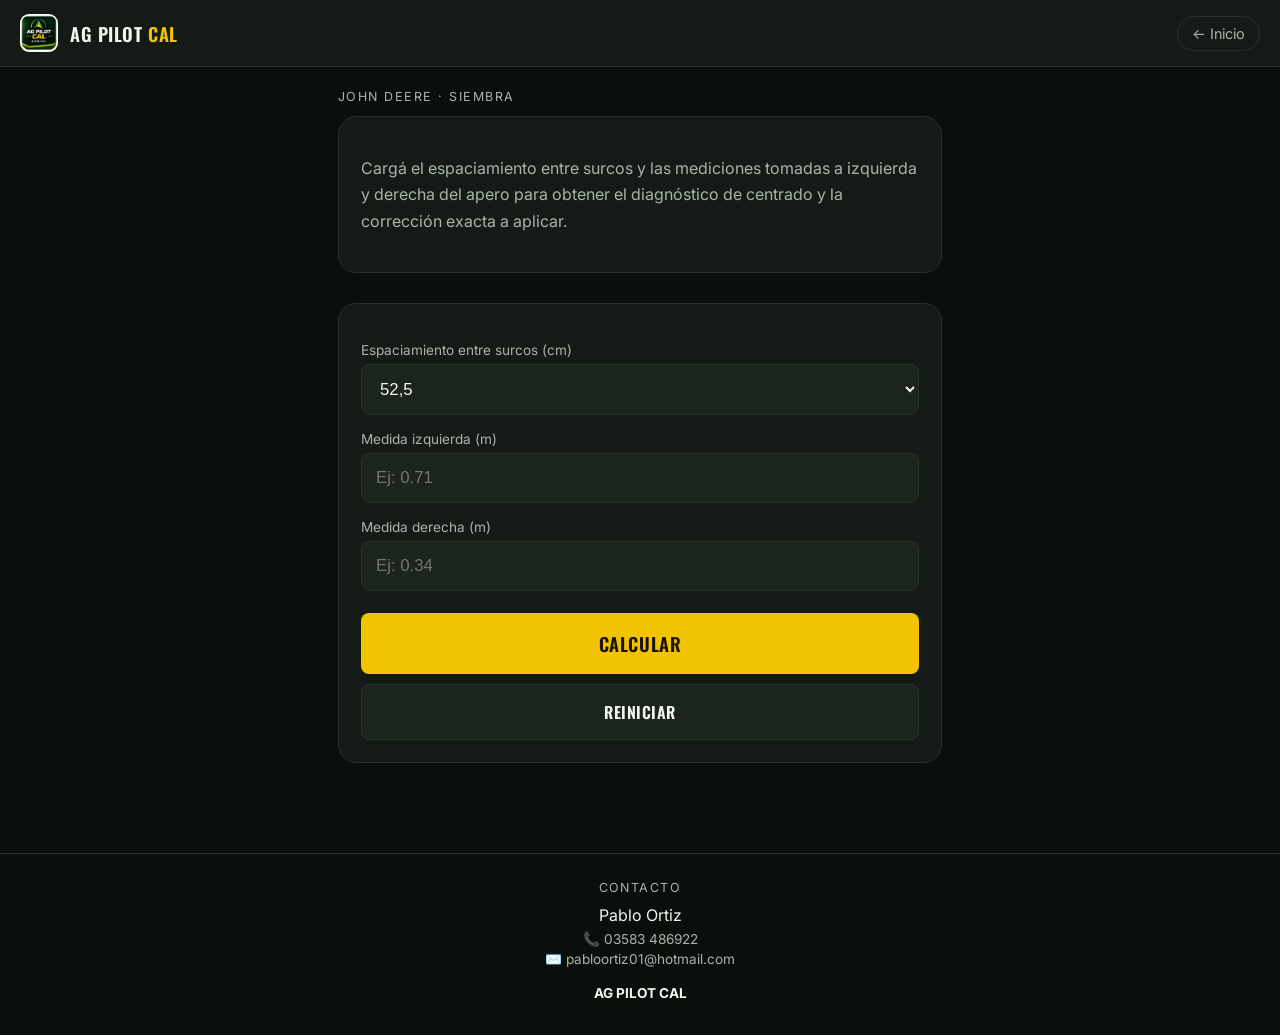
==== commit c7eb75c2: "Add files via upload" ====
--- a/modules/john-deere-siembra.html
+++ b/modules/john-deere-siembra.html
@@ -36,13 +36,24 @@
   <section>
     <div class="card">
 
-      <label for="surco">Espaciamiento entre surcos (m)</label>
+      <label for="surco">Espaciamiento entre surcos (cm)</label>
       <select id="surco">
-        <option value="0.525">0.525</option>
-        <option value="0.45">0.45</option>
-        <option value="0.70">0.70</option>
-        <option value="0.21">0.21</option>
-        <option value="0.19">0.19</option>
+        <option value="0.175">17,5</option>
+        <option value="0.19">19</option>
+        <option value="0.20">20</option>
+        <option value="0.21">21</option>
+        <option value="0.26">26</option>
+        <option value="0.35">35</option>
+        <option value="0.38">38</option>
+        <option value="0.40">40</option>
+        <option value="0.42">42</option>
+        <option value="0.525" selected>52,5</option>
+        <option value="0.63">63</option>
+        <option value="0.70">70</option>
+        <option value="0.762">76,2</option>
+        <option value="0.80">80</option>
+        <option value="0.90">90</option>
+        <option value="1.00">100</option>
       </select>
 
       <label for="izq">Medida izquierda (m)</label>
@@ -52,6 +63,7 @@
       <input id="der" type="number" step="0.001" inputmode="decimal" placeholder="Ej: 0.34">
 
       <button class="primary" onclick="calcular()">Calcular</button>
+      <button class="secondary" onclick="reiniciar()">Reiniciar</button>
 
     </div>
   </section>
@@ -81,8 +93,13 @@
 </main>
 
 <footer>
-  <strong>AG PILOT CAL</strong><br>
-  Pablo Ortiz
+  <div class="contact">
+    <div class="label">Contacto</div>
+    <div class="name">Pablo Ortiz</div>
+    <a href="tel:03583486922">📞 03583 486922</a>
+    <a href="mailto:pabloortiz01@hotmail.com">✉️ pabloortiz01@hotmail.com</a>
+  </div>
+  <strong>AG PILOT CAL</strong>
 </footer>
 
 <script>
@@ -140,6 +157,13 @@
 
     document.getElementById("resultado").style.display = "block";
 }
+
+function reiniciar(){
+    document.getElementById("surco").value = "0.525";
+    document.getElementById("izq").value = "";
+    document.getElementById("der").value = "";
+    document.getElementById("resultado").style.display = "none";
+}
 </script>
 
 </body>
--- a/css/style.css
+++ b/css/style.css
@@ -89,27 +89,21 @@
 }
 .hero img{
   width:100%;
-  height:min(52vw,320px);
+  height:min(60vw,420px);
   object-fit:cover;
-  object-position:center 40%;
-  filter:brightness(.55);
+  object-position:center top;
 }
 .hero-copy{
   position:absolute;
-  inset:0;
+  left:0; right:0; bottom:0;
   display:flex;
   flex-direction:column;
   justify-content:flex-end;
-  padding:22px 20px 26px;
-  background:linear-gradient(180deg,rgba(10,15,12,0) 0%,rgba(10,15,12,.9) 85%);
-}
-.hero-copy h1{
-  font-size:clamp(1.7rem,6vw,2.6rem);
-  line-height:1.05;
-}
-.hero-copy .accent{ color:var(--accent); }
+  padding:16px 20px 20px;
+  background:linear-gradient(180deg,rgba(10,15,12,0) 0%,rgba(10,15,12,.85) 90%);
+}
 .hero-copy p{
-  margin:8px 0 0;
+  margin:0;
   color:var(--text-dim);
   font-size:.98rem;
   max-width:46ch;
@@ -217,6 +211,28 @@
   border-top:1px solid var(--border);
 }
 footer strong{ color:var(--text); }
+.contact{
+  margin-bottom:18px;
+}
+.contact .label{
+  font-size:.78rem;
+  letter-spacing:.12em;
+  text-transform:uppercase;
+  color:var(--text-dim);
+  margin-bottom:10px;
+}
+.contact .name{
+  color:var(--text);
+  font-size:1rem;
+  margin-bottom:6px;
+}
+.contact a{
+  display:block;
+  color:var(--text-dim);
+  text-decoration:none;
+  margin-top:4px;
+}
+.contact a:active{ color:var(--accent); }
 
 /* ---------- form controls (calibration tool) ---------- */
 label{
@@ -256,6 +272,23 @@
 }
 button.primary:active{ background:var(--accent-dim); }
 
+button.secondary{
+  width:100%;
+  padding:15px;
+  background:var(--surface-2);
+  color:var(--text);
+  font-family:'Oswald',sans-serif;
+  font-size:1rem;
+  letter-spacing:.03em;
+  text-transform:uppercase;
+  font-weight:600;
+  border:1px solid var(--border);
+  border-radius:var(--radius-sm);
+  cursor:pointer;
+  margin-top:10px;
+}
+button.secondary:active{ background:var(--surface); }
+
 .result{ display:none; margin-top:20px; }
 .status-line{
   font-family:'Oswald',sans-serif;
